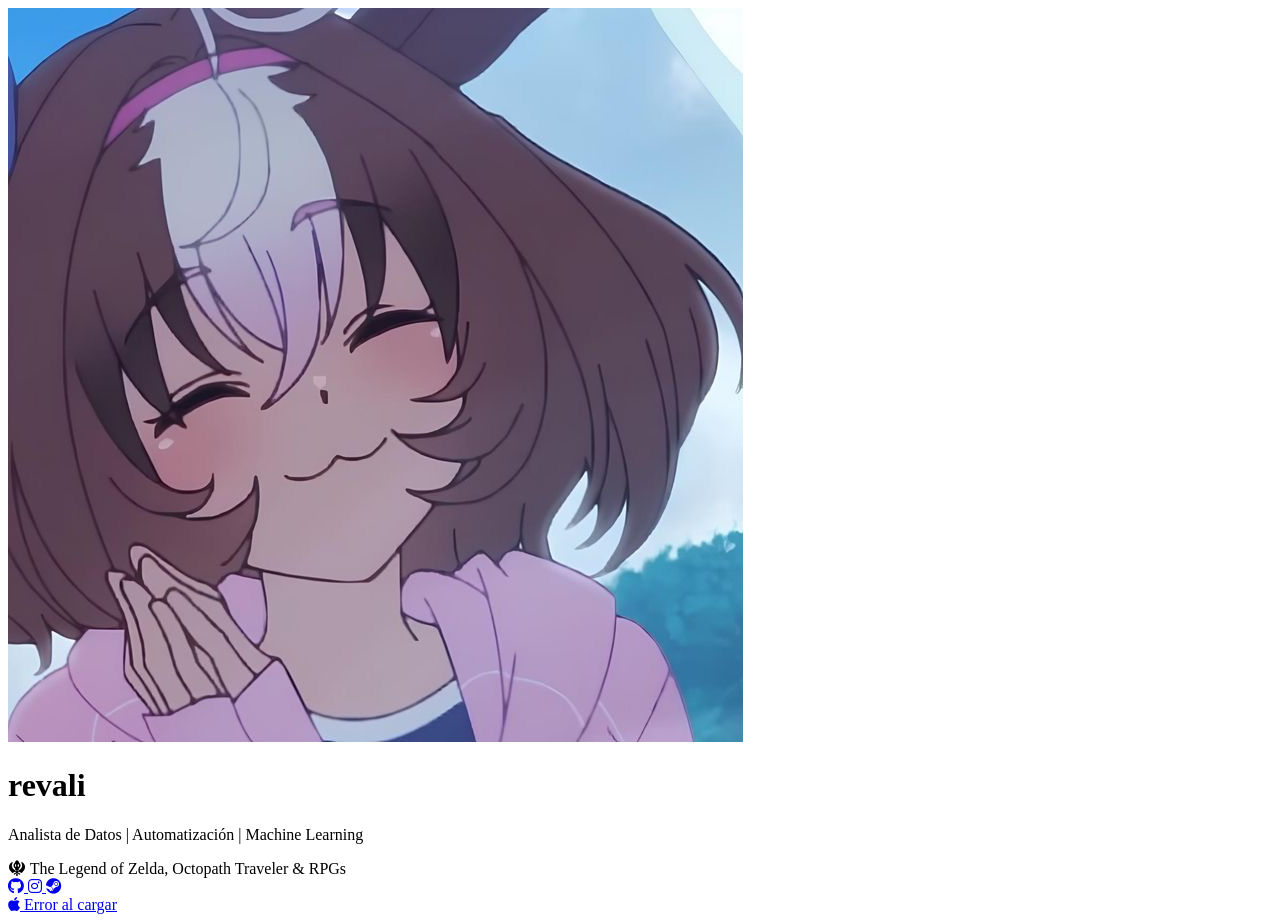
==== index.html @ d4205a3a "Rename perfil.html to index.html" ====
<!DOCTYPE html>
<html lang="es">
<head>
    <meta charset="UTF-8">
    <meta name="viewport" content="width=device-width, initial-scale=1.0">
    <title>Mi Perfil | revali</title>
    <link rel="stylesheet" href="style.css">
    <link rel="stylesheet" href="https://cdnjs.cloudflare.com/ajax/libs/font-awesome/6.0.0/css/all.min.css">
</head>
<body>
    
    <div class="background-wrapper">
        <div class="profile-card">
            
            <div class="image-wrapper">
                <img src="perfil.jpeg" alt="Foto de perfil de revali" class="profile-img">
            </div>

            <h1 class="profile-name">revali</h1>
            <!-- Títulos profesionales -->
            <p class="profile-tags">Analista de Datos | Automatización | Machine Learning</p>
            
<!-- SECCIÓN GAMER -->
            <div class="gamer-section">
                <div class="gamer-tag">
                    <i class="fas fa-khanda"></i> <!-- Un icono de espadas cruzadas para el toque RPG/Aventura -->
                    <span>The Legend of Zelda, Octopath Traveler & RPGs</span>
                </div>
            </div>

            <!-- REDES SOCIALES (GitHub, Instagram, Steam) -->
            <div class="social-links">
                <a href="https://github.com/Revali-wind" target="_blank" class="social-btn github">
                    <i class="fab fa-github"></i>
                </a>
                <a href="https://www.instagram.com/hombrecalidad/" target="_blank" class="social-btn instagram">
                    <i class="fab fa-instagram"></i>
                </a>
                <a href="https://steamcommunity.com/profiles/76561198175377749/" target="_blank" class="social-btn steam">
                    <i class="fab fa-steam"></i>
                </a>
            </div>

            <!-- SECCIÓN MÚSICA -->
            <div class="music-section">
                <a href="#" target="_blank" class="apple-music-btn" id="music-btn">
                    <i class="fab fa-apple"></i>
                    <span id="song-info">Cargando música...</span>
                </a>
            </div>

    <script src="script.js"></script>
</body>
</html>
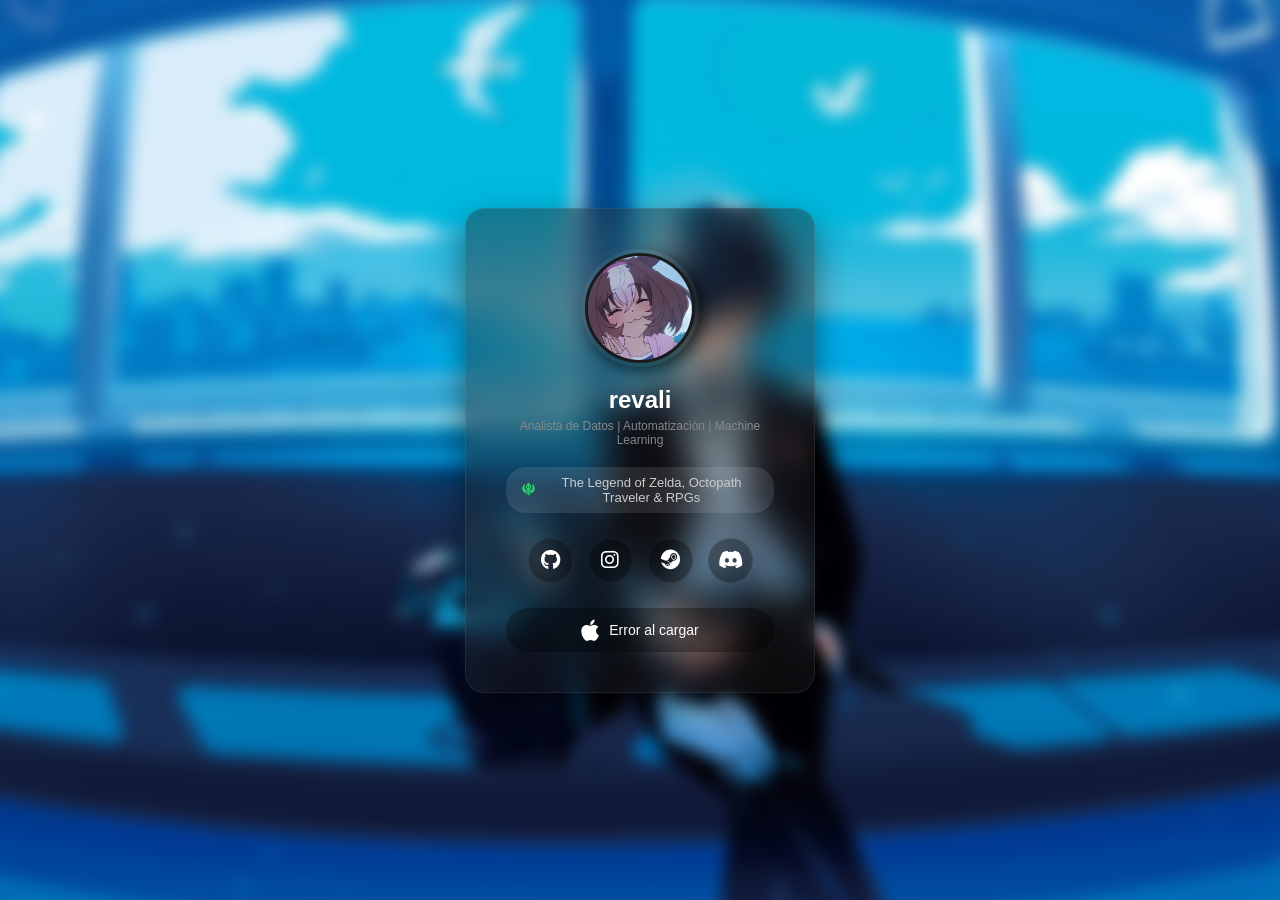
==== commit 6c211602: "Update index.html" ====
--- a/index.html
+++ b/index.html
@@ -9,46 +9,45 @@
 </head>
 <body>
     
+    <!-- ESTRUCTURA PRINCIPAL -->
     <div class="background-wrapper">
         <div class="profile-card">
             
+            <!-- PERFIL -->
             <div class="image-wrapper">
-                <img src="perfil.jpeg" alt="Foto de perfil de revali" class="profile-img">
+                <img src="perfil.jpeg" alt="revali" class="profile-img">
             </div>
-
             <h1 class="profile-name">revali</h1>
-            <!-- Títulos profesionales -->
             <p class="profile-tags">Analista de Datos | Automatización | Machine Learning</p>
             
-<!-- SECCIÓN GAMER -->
+            <!-- GAMER TAG -->
             <div class="gamer-section">
                 <div class="gamer-tag">
-                    <i class="fas fa-khanda"></i> <!-- Un icono de espadas cruzadas para el toque RPG/Aventura -->
+                    <i class="fas fa-khanda" id="zelda-secret"></i>
                     <span>The Legend of Zelda, Octopath Traveler & RPGs</span>
                 </div>
             </div>
 
-            <!-- REDES SOCIALES (GitHub, Instagram, Steam) -->
+            <!-- REDES SOCIALES -->
             <div class="social-links">
-                <a href="https://github.com/Revali-wind" target="_blank" class="social-btn github">
-                    <i class="fab fa-github"></i>
-                </a>
-                <a href="https://www.instagram.com/hombrecalidad/" target="_blank" class="social-btn instagram">
-                    <i class="fab fa-instagram"></i>
-                </a>
-                <a href="https://steamcommunity.com/profiles/76561198175377749/" target="_blank" class="social-btn steam">
-                    <i class="fab fa-steam"></i>
-                </a>
+                <a href="TU_LINK" target="_blank" class="social-btn github"><i class="fab fa-github"></i></a>
+                <a href="TU_LINK" target="_blank" class="social-btn instagram"><i class="fab fa-instagram"></i></a>
+                <a href="TU_LINK" target="_blank" class="social-btn steam"><i class="fab fa-steam"></i></a>
+                <a href="TU_LINK" target="_blank" class="social-btn discord"><i class="fab fa-discord"></i></a>
             </div>
 
-            <!-- SECCIÓN MÚSICA -->
+            <!-- APPLE MUSIC -->
             <div class="music-section">
                 <a href="#" target="_blank" class="apple-music-btn" id="music-btn">
                     <i class="fab fa-apple"></i>
                     <span id="song-info">Cargando música...</span>
                 </a>
             </div>
+            
+        </div>
+    </div>
 
     <script src="script.js"></script>
 </body>
 </html>
+</html>
--- a/style.css
+++ b/style.css
@@ -0,0 +1,162 @@
+/* CONFIGURACIÓN GLOBAL */
+* {
+    margin: 0;
+    padding: 0;
+    box-sizing: border-box;
+    font-family: -apple-system, BlinkMacSystemFont, sans-serif;
+}
+
+/* FONDO DESENFOCADO */
+.background-wrapper {
+    position: relative;
+    height: 100vh;
+    display: flex;
+    justify-content: center;
+    align-items: center;
+    overflow: hidden;
+    background-color: #050505;
+}
+
+.background-wrapper::before {
+    content: "";
+    position: absolute;
+    top: -20px; left: -20px; right: -20px; bottom: -20px; 
+    background: url('background.jpeg') no-repeat center center / cover;
+    filter: blur(8px);
+}
+
+/* TARJETA PRINCIPAL */
+.profile-card {
+    background: rgba(30, 30, 30, 0.4);
+    backdrop-filter: blur(15px);
+    -webkit-backdrop-filter: blur(15px);
+    padding: 40px;
+    border-radius: 20px;
+    text-align: center;
+    width: 350px;
+    border: 1px solid rgba(255, 255, 255, 0.08); 
+    box-shadow: 0 15px 35px rgba(0, 0, 0, 0.5);
+}
+
+/* IMAGEN DE PERFIL */
+.image-wrapper {
+    display: inline-block;
+    margin-bottom: 15px;
+    border-radius: 50%;
+    padding: 4px;
+    background: linear-gradient(145deg, rgba(255,255,255,0.1), rgba(0,0,0,0.4));
+    box-shadow: 5px 5px 15px rgba(0, 0, 0, 0.6), -3px -3px 10px rgba(255, 255, 255, 0.05); 
+}
+
+.profile-img {
+    width: 110px;
+    height: 110px;
+    border-radius: 50%;
+    object-fit: cover;
+    display: block;
+    border: 3px solid #1a1a1a;
+}
+
+/* TIPOGRAFÍA BÁSICA */
+.profile-name {
+    color: #ffffff;
+    font-size: 24px;
+    font-weight: 600;
+    margin-bottom: 5px;
+}
+
+.profile-tags {
+    font-size: 12px;
+    color: #888888;
+    margin-bottom: 20px;
+}
+
+/* SECCIÓN GAMER */
+.gamer-section {
+    margin-bottom: 25px;
+}
+
+.gamer-tag {
+    display: inline-flex;
+    align-items: center;
+    gap: 8px;
+    background: rgba(255, 255, 255, 0.1);
+    padding: 8px 15px;
+    border-radius: 20px;
+    font-size: 13px;
+    color: #cccccc;
+    transition: background 0.3s ease;
+}
+
+.gamer-tag:hover {
+    background: rgba(255, 255, 255, 0.2);
+}
+
+.gamer-tag i {
+    color: #2ecc71;
+}
+
+/* REDES SOCIALES */
+.social-links {
+    display: flex;
+    justify-content: center;
+    gap: 15px;
+    margin-bottom: 25px;
+}
+
+.social-btn {
+    display: flex;
+    align-items: center;
+    justify-content: center;
+    width: 45px;
+    height: 45px;
+    border-radius: 50%;
+    background: rgba(0, 0, 0, 0.3);
+    color: #ffffff;
+    font-size: 20px;
+    text-decoration: none;
+    border: 1px solid rgba(255, 255, 255, 0.05);
+    transition: transform 0.3s ease, background 0.3s ease, color 0.3s ease;
+}
+
+.social-btn:hover {
+    transform: scale(1.15);
+}
+
+.social-btn.github:hover { background: #ffffff; color: #000000; }
+.social-btn.instagram:hover { background: linear-gradient(45deg, #f09433 0%, #dc2743 50%, #bc1888 100%); color: #ffffff; }
+.social-btn.steam:hover { background: #171a21; color: #66c0f4; border-color: #66c0f4; }
+.social-btn.discord:hover { background: #5865F2; color: #ffffff; border-color: #5865F2; }
+
+/* APPLE MUSIC */
+.apple-music-btn {
+    display: flex;
+    align-items: center;
+    justify-content: center;
+    gap: 10px;
+    color: #ffffff;
+    text-decoration: none;
+    transition: transform 0.3s ease, color 0.3s ease;
+    background: rgba(0, 0, 0, 0.3);
+    padding: 10px 20px;
+    border-radius: 30px;
+    font-size: 18px;
+}
+
+.apple-music-btn i {
+    font-size: 24px;
+}
+
+.apple-music-btn:hover {
+    color: #fa243c;
+    transform: scale(1.10);
+}
+
+#song-info {
+    font-size: 14px;
+    font-weight: 500;
+    white-space: nowrap;
+    overflow: hidden;
+    text-overflow: ellipsis;
+    max-width: 180px;
+}
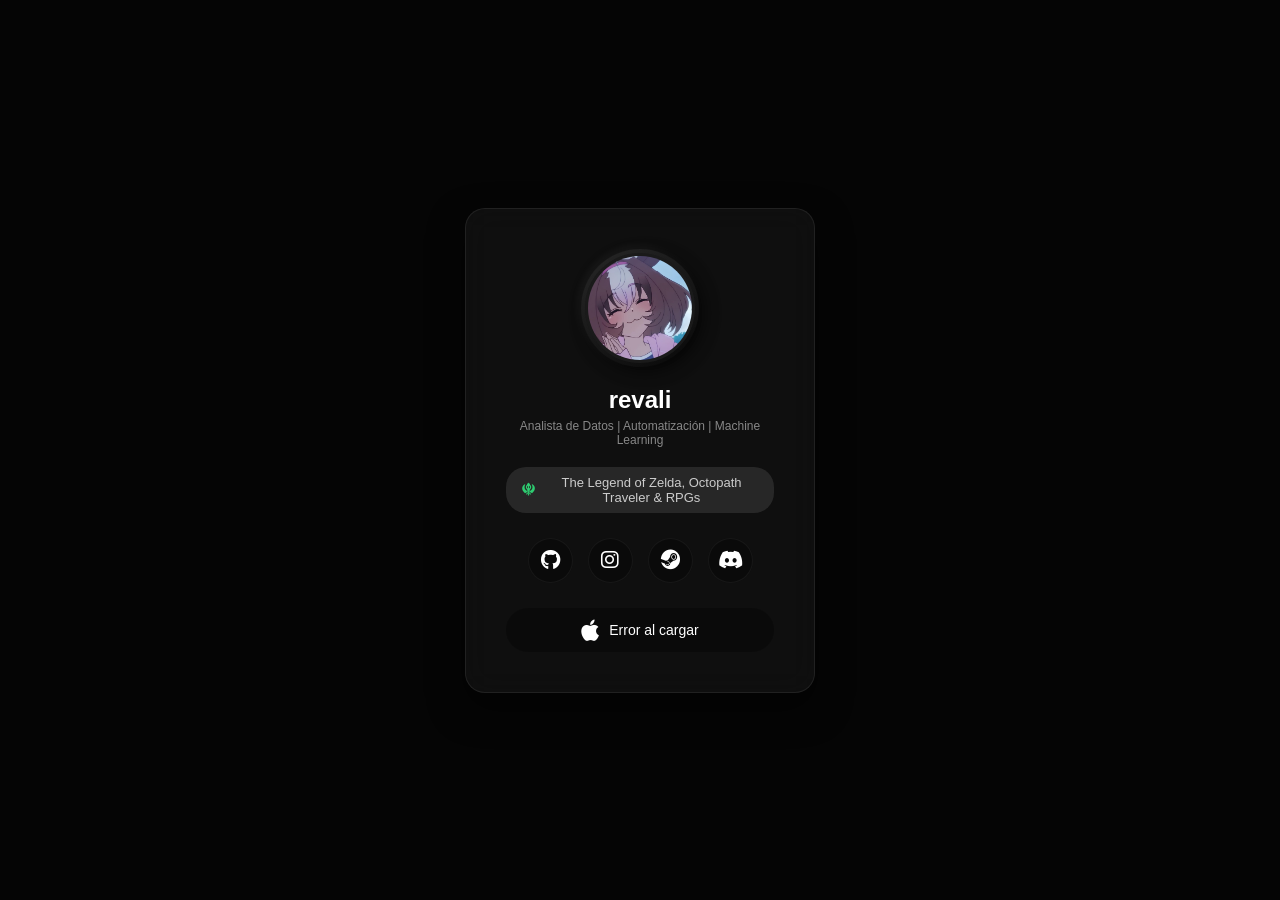
==== commit 593f3151: "Update social links with actual URLs" ====
--- a/index.html
+++ b/index.html
@@ -30,10 +30,10 @@
 
             <!-- REDES SOCIALES -->
             <div class="social-links">
-                <a href="TU_LINK" target="_blank" class="social-btn github"><i class="fab fa-github"></i></a>
-                <a href="TU_LINK" target="_blank" class="social-btn instagram"><i class="fab fa-instagram"></i></a>
-                <a href="TU_LINK" target="_blank" class="social-btn steam"><i class="fab fa-steam"></i></a>
-                <a href="TU_LINK" target="_blank" class="social-btn discord"><i class="fab fa-discord"></i></a>
+                <a href="https://github.com/Revali-wind" target="_blank" class="social-btn github"><i class="fab fa-github"></i></a>
+                <a href="https://www.instagram.com/hombrecalidad/" target="_blank" class="social-btn instagram"><i class="fab fa-instagram"></i></a>
+                <a href="https://steamcommunity.com/profiles/76561198175377749/" target="_blank" class="social-btn steam"><i class="fab fa-steam"></i></a>
+                <a href=" https://discord.com/users/xxan1balknibalxx" target="_blank" class="social-btn discord"><i class="fab fa-discord"></i></a>
             </div>
 
             <!-- APPLE MUSIC -->
--- a/style.css
+++ b/style.css
@@ -21,7 +21,7 @@
     content: "";
     position: absolute;
     top: -20px; left: -20px; right: -20px; bottom: -20px; 
-    background: url('background.jpeg') no-repeat center center / cover;
+    background: url('background.mp4') no-repeat center center / cover;
     filter: blur(8px);
 }
 
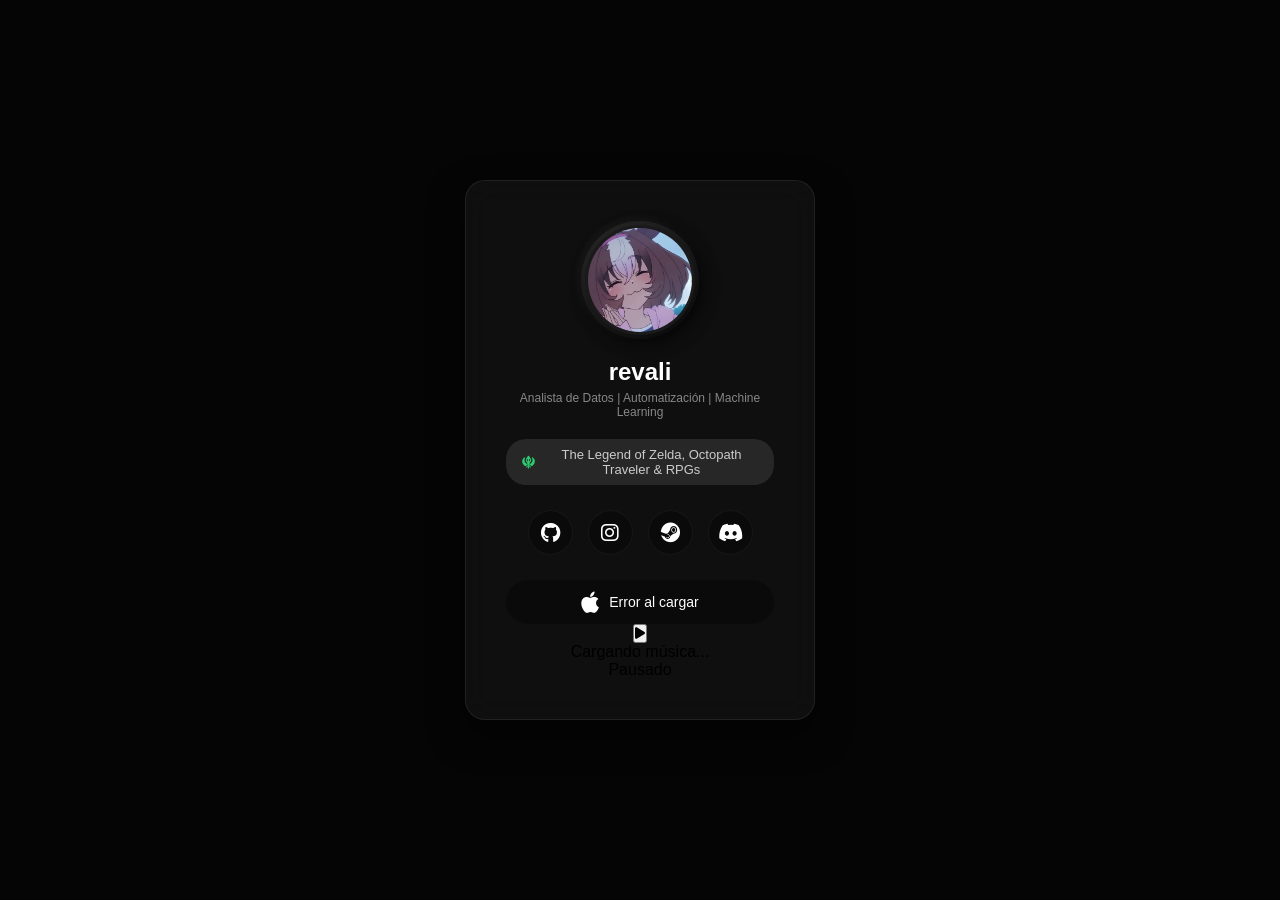
==== commit 7f903544: "Add mini music player to index.html Added a mini music player section to the HTML." ====
--- a/index.html
+++ b/index.html
@@ -43,11 +43,24 @@
                     <span id="song-info">Cargando música...</span>
                 </a>
             </div>
-            
+            <!-- MINI REPRODUCTOR DE MÚSICA -->
+            <div class="mini-player">
+                <button id="play-pause-btn" class="play-btn">
+                    <i class="fas fa-play" id="play-icon"></i>
+                </button>
+                <div class="track-info">
+                    <div class="marquee-container">
+                        <span class="track-name" id="track-name">Cargando música...</span>
+                    </div>
+                    <span class="track-status">Pausado</span>
+                </div>
+                <audio id="bg-audio"></audio>
+            </div>
         </div>
     </div>
-
+    
     <script src="script.js"></script>
 </body>
 </html>
 </html>
+
--- a/style.css
+++ b/style.css
@@ -21,7 +21,7 @@
     content: "";
     position: absolute;
     top: -20px; left: -20px; right: -20px; bottom: -20px; 
-    background: url('background.mp4') no-repeat center center / cover;
+    background: url('background.gif') no-repeat center center / cover;
     filter: blur(8px);
 }
 
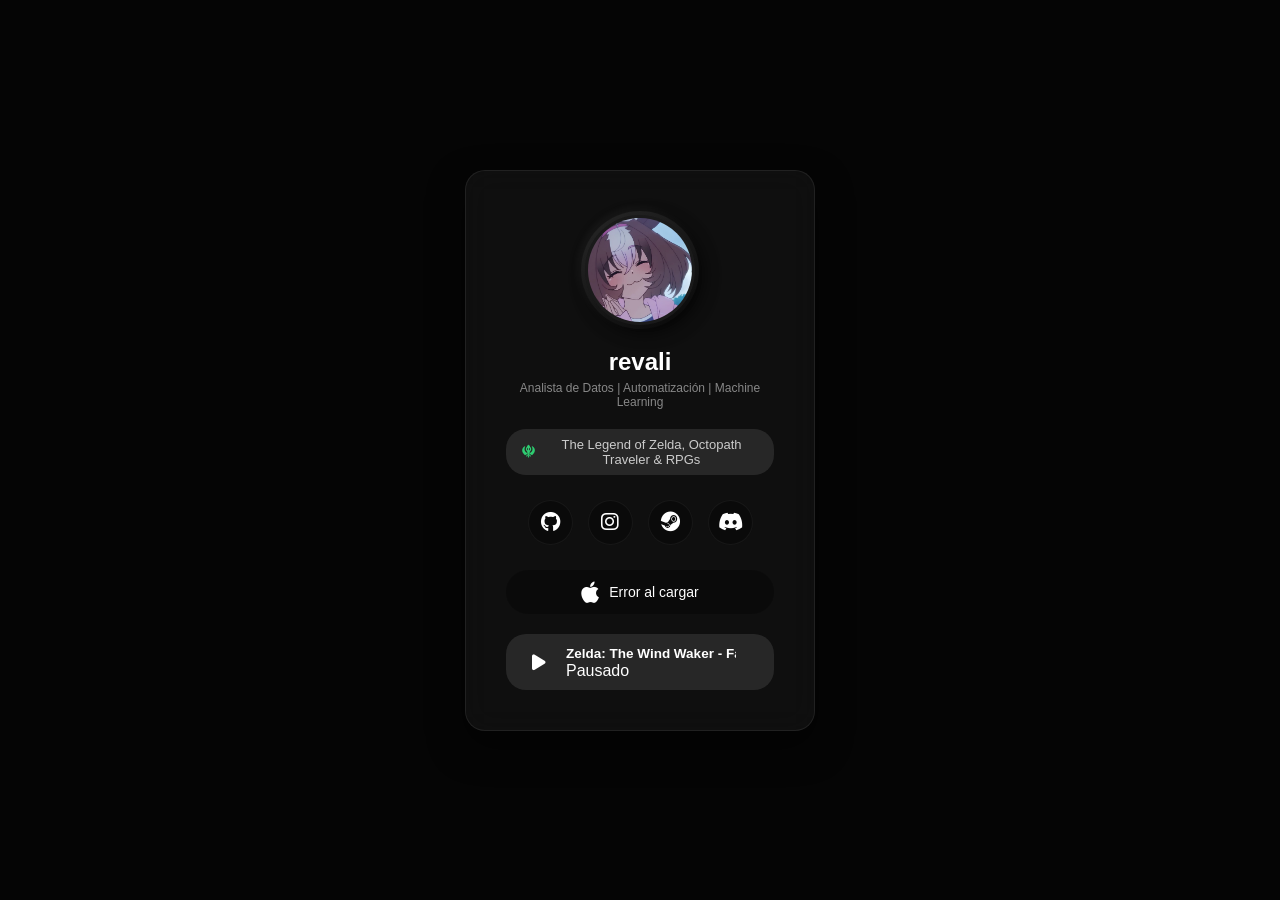
==== commit ae8a11cc: "Fix HTML closing tag for proper structure" ====
--- a/index.html
+++ b/index.html
@@ -62,5 +62,5 @@
     <script src="script.js"></script>
 </body>
 </html>
-</html>
 
+
--- a/style.css
+++ b/style.css
@@ -160,3 +160,78 @@
     text-overflow: ellipsis;
     max-width: 180px;
 }
+/* ==========================================
+   MINI REPRODUCTOR DE MÚSICA (ESTILO GAMER-TAG)
+   ========================================== */
+.mini-player {
+    display: flex;
+    align-items: center;
+    gap: 12px;
+    background: rgba(255, 255, 255, 0.1); /* Mismo fondo translúcido de tus juegos */
+    padding: 10px 18px;
+    border-radius: 20px;
+    margin: 20px auto 0; /* Centrado y separado de la sección de arriba */
+    width: 100%;
+    max-width: 290px;
+    transition: background 0.3s ease;
+}
+
+.mini-player:hover {
+    background: rgba(255, 255, 255, 0.2); /* Brilla ligeramente al pasar el mouse */
+}
+
+.play-btn {
+    background: transparent; /* Botón sin fondo cuadrado */
+    color: #ffffff; /* Ícono en blanco */
+    border: none;
+    width: 30px;
+    height: 30px;
+    cursor: pointer;
+    display: flex;
+    justify-content: center;
+    align-items: center;
+    font-size: 18px;
+    transition: transform 0.2s ease, color 0.2s ease;
+    padding: 0;
+}
+
+.play-btn:hover {
+    transform: scale(1.15);
+    color: #2ecc71; /* Se pinta de verde esmeralda al pasar el mouse (guiño a Zelda) */
+}
+
+/* CONTENEDOR DE TEXTO ANIMADO */
+.track-info {
+    display: flex;
+    flex-direction: column;
+    text-align: left;
+    overflow: hidden;
+    width: 100%;
+    color: #ffffff;
+
+    max-width: 170px; /* Ancho máximo para forzar el corte */
+}
+
+.marquee-container {
+    width: 100%;
+    overflow: hidden;
+    white-space: nowrap;
+}
+
+.track-name {
+    display: inline-block;
+    color: #ffffff;
+    font-size: 13.5px;
+    font-weight: 600;
+}
+
+/* LA ANIMACIÓN ESTILO SPOTIFY */
+.scrolling-text {
+    animation: deslizarTexto 8s linear infinite;
+}
+
+@keyframes deslizarTexto {
+    0%, 15% { transform: translateX(0); } /* Pausa al inicio */
+    45%, 55% { transform: translateX(calc(-100% + 170px)); } /* Llega al final y pausa */
+    85%, 100% { transform: translateX(0); } /* Vuelve al inicio y pausa */
+}
